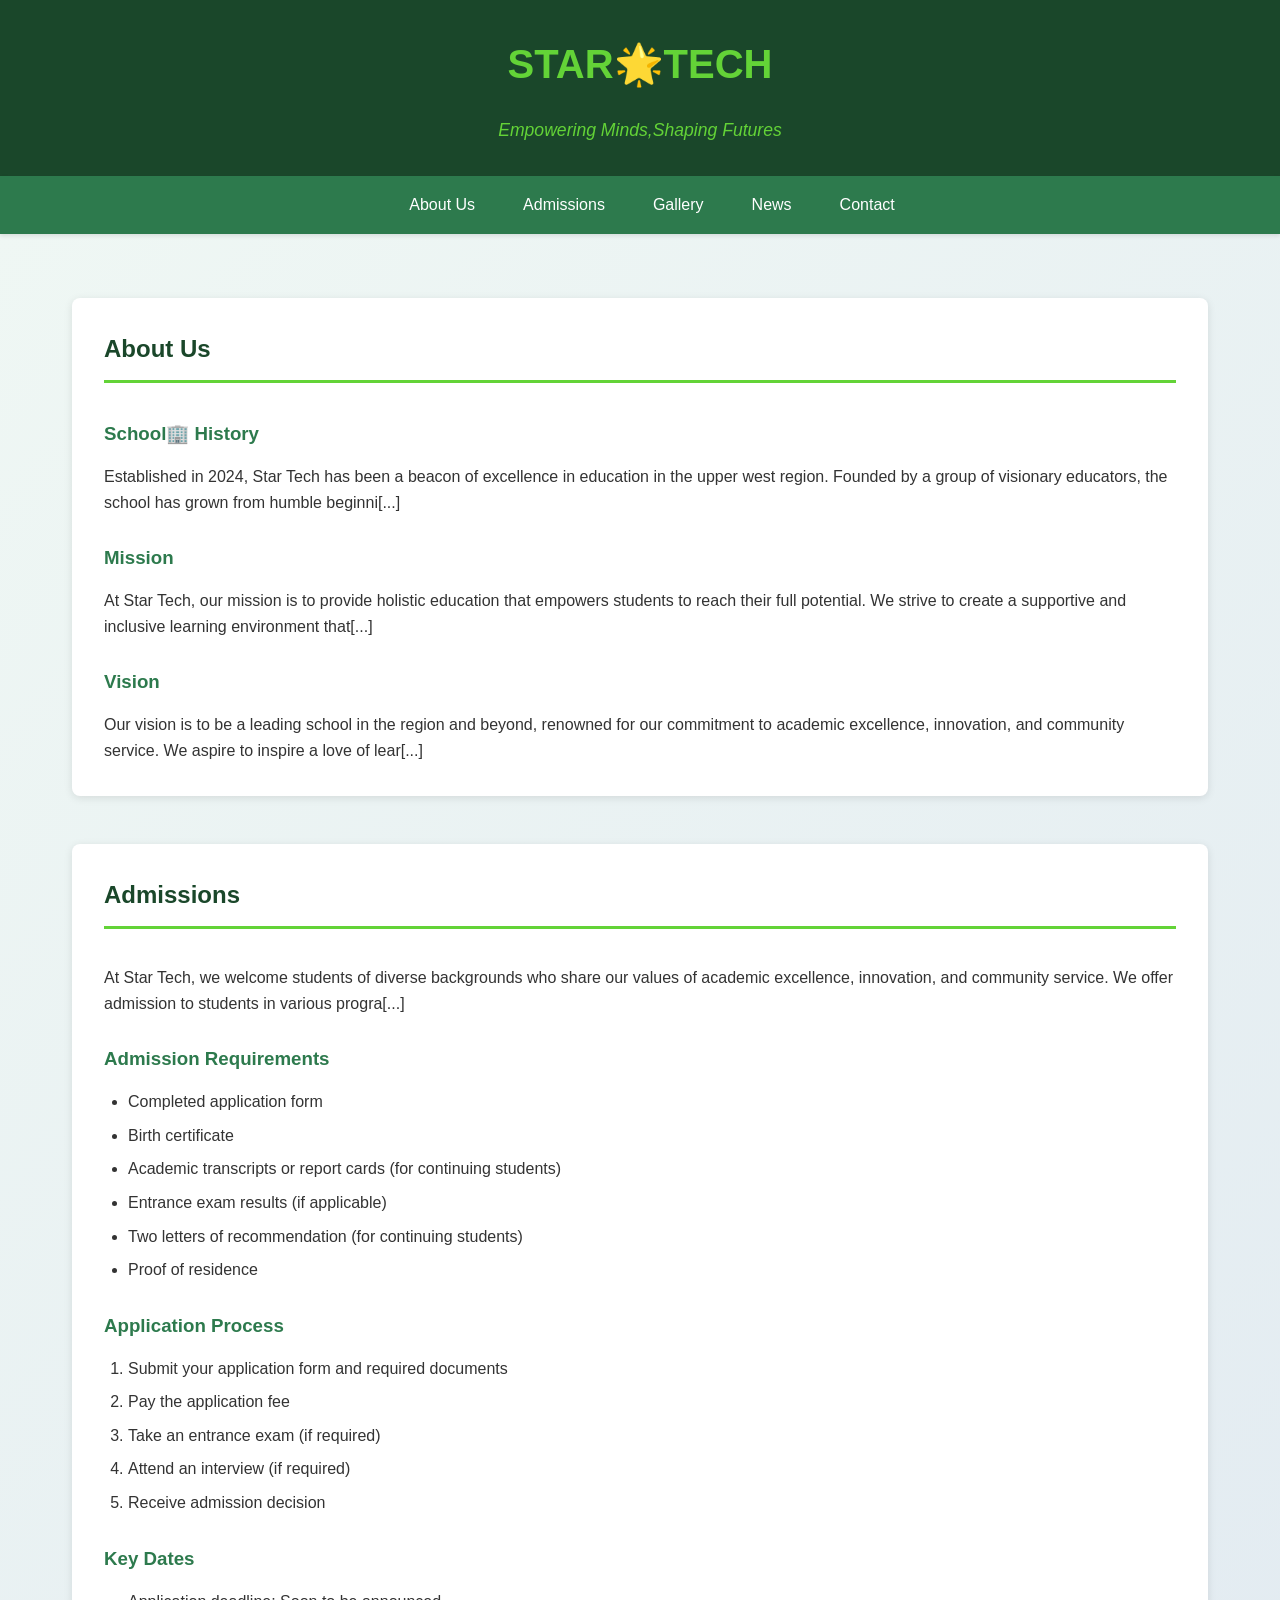
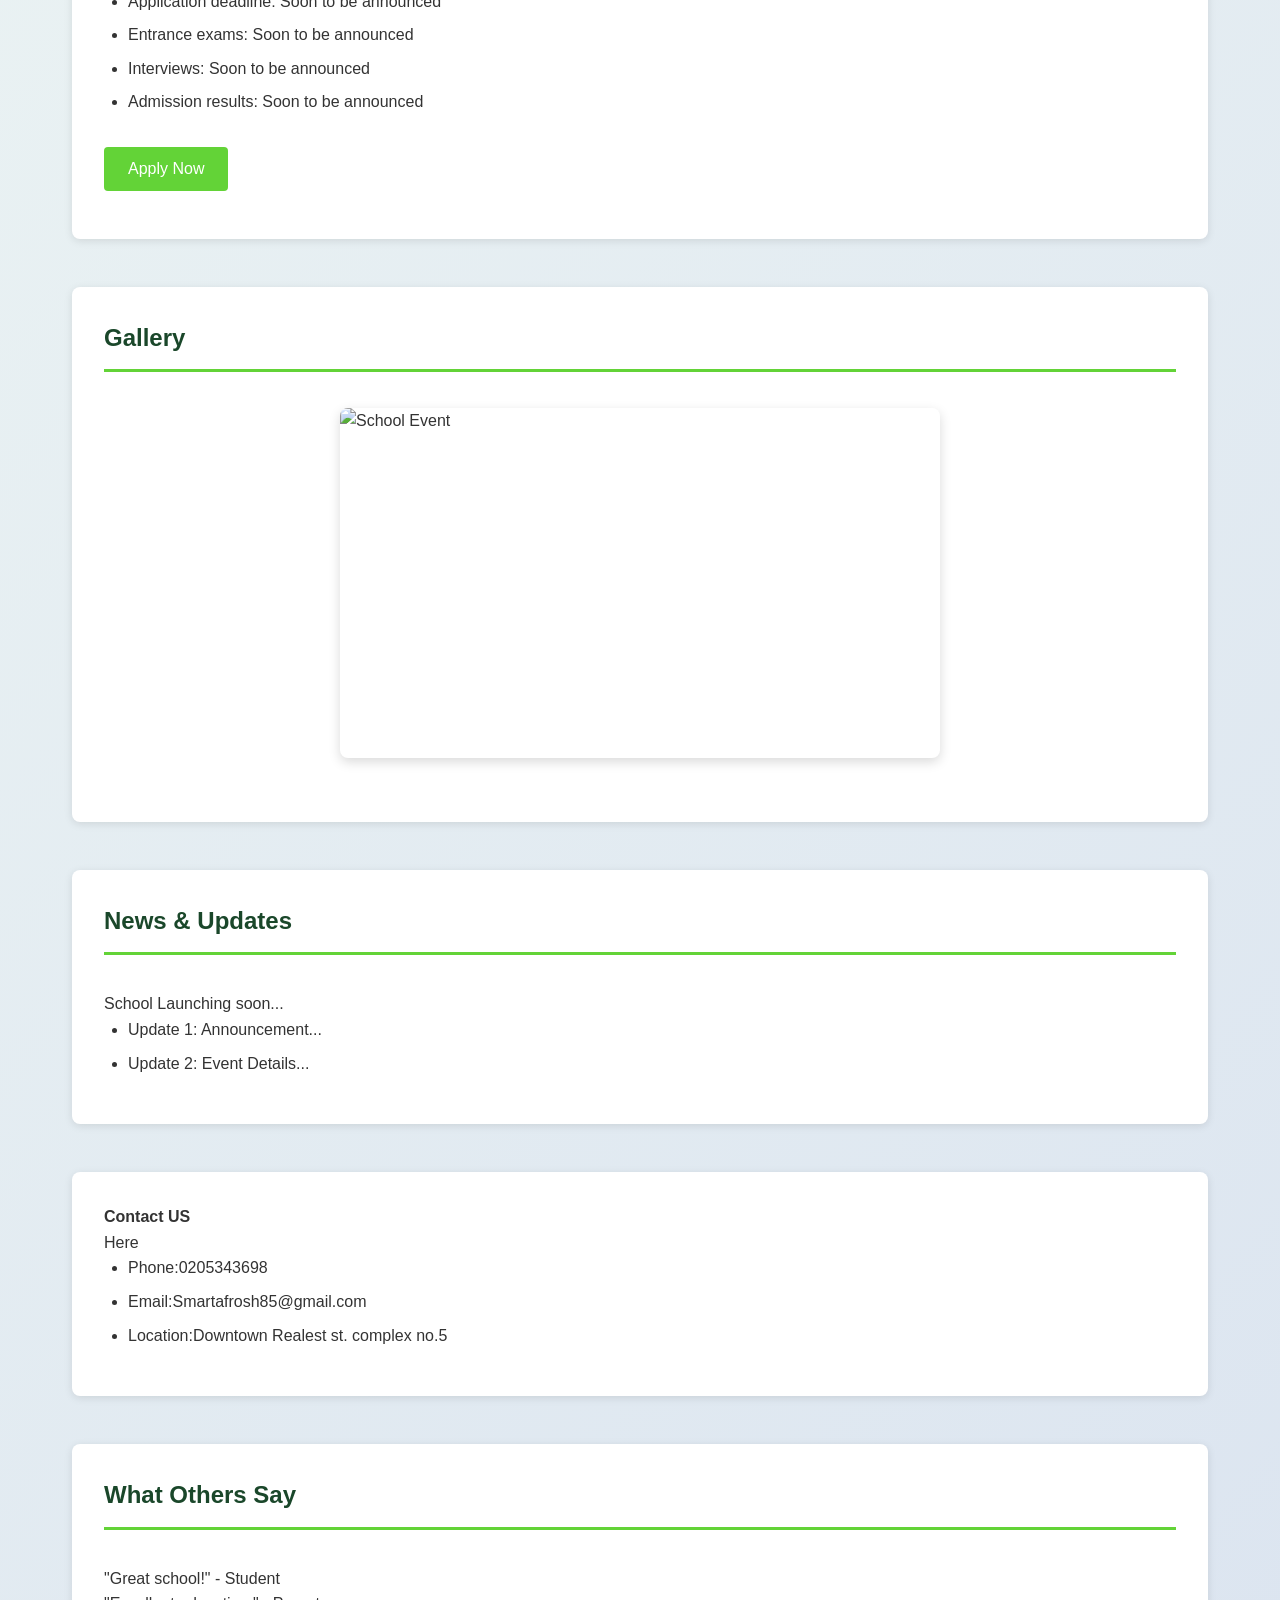
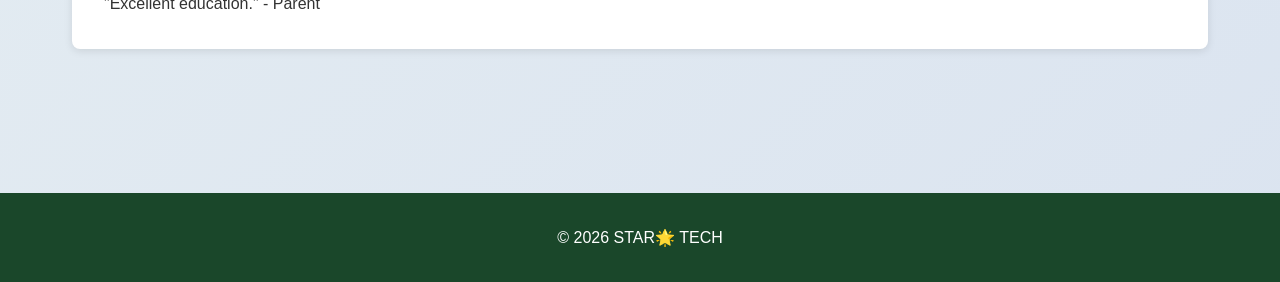
==== docs/index.html @ b2473ca6 "Create docs folder and move website files for GitHub Pages deployment" ====
<!DOCTYPE html>
<html lang="en">
<head>
    <meta charset="UTF-8">
    <meta name="viewport" content="width=device-width, initial-scale=1.0">
    <title>STAR🌟TECH ADMISSION</title>
    <link rel="stylesheet" href="style.css">
</head>
<body>
    <header>
        <h1>STAR🌟TECH</h1>
        <p>Empowering Minds,Shaping Futures</p>
    </header>
    <nav>
        <ul>
            <li><a href="#about">About Us</a></li>
            <li><a href="#admission">Admissions</a></li>
            <li><a href="#gallery">Gallery</a></li>
            <li><a href="#news">News</a></li>
            <li><a href="#contact">Contact</a></li>
        </ul>
    </nav>
<main>
    <section id="about">
        <h2>About Us</h2>
        <h3>School🏢 History</h3>
        <p>Established in 2024, Star Tech has been a beacon of excellence in education in the upper west region. Founded by a group of visionary educators, the school has grown from humble beginni[...]
        
        <h3>Mission</h3>
        <p>At Star Tech, our mission is to provide holistic education that empowers students to reach their full potential. We strive to create a supportive and inclusive learning environment that[...]
        
        <h3>Vision</h3>
        <p>Our vision is to be a leading school in the region and beyond, renowned for our commitment to academic excellence, innovation, and community service. We aspire to inspire a love of lear[...]
    </section>

    <section id="admission">
        <h2>Admissions</h2>
        <p>At Star Tech, we welcome students of diverse backgrounds who share our values of academic excellence, innovation, and community service. We offer admission to students in various progra[...]
        
        <h3>Admission Requirements</h3>
        <ul>
            <li>Completed application form</li>
            <li>Birth certificate</li>
            <li>Academic transcripts or report cards (for continuing students)</li>
            <li>Entrance exam results (if applicable)</li>
            <li>Two letters of recommendation (for continuing students)</li>
            <li>Proof of residence</li>
        </ul>
        
        <h3>Application Process</h3>
        <ol>
            <li>Submit your application form and required documents</li>
            <li>Pay the application fee</li>
            <li>Take an entrance exam (if required)</li>
            <li>Attend an interview (if required)</li>
            <li>Receive admission decision</li>
        </ol>
        
        <h3>Key Dates</h3>
        <ul>
            <li>Application deadline: Soon to be announced</li>
            <li>Entrance exams: Soon to be announced</li>
            <li>Interviews: Soon to be announced</li>
            <li>Admission results: Soon to be announced</li>
        </ul>
        
        <button onclick="showForm()">Apply Now</button>
        
        <div id="apply-form" style="display:none;">
            <h3>Application Form</h3>
            <form id="application-form">
                <label for="name">Full Name:</label>
                <input type="text" name="name" id="name" placeholder="Enter your full name" required>

                <label for="gender">Gender:</label>
                <select name="gender" id="gender" required>
                    <option value="">Select gender</option>
                    <option value="Male">Male</option>
                    <option value="Female">Female</option>
                    <option value="Other">Other</option>
                </select>
                
                <label for="email">Email Address:</label>
                <input type="email" name="email" id="email" placeholder="you@example.com" required>
                
                <label for="phone">Phone Number:</label>
                <input type="tel" name="phone" id="phone" placeholder="+233 20 000 0000" required>
                
                <label for="program">Program:</label>
                <select name="program" id="program" required>
                    <option value="">Select a program</option>
                    <option value="KG1">KG1</option>
                    <option value="KG2">KG2</option>
                    <option value="KG3">KG3</option>
                    <option value="JHS">JHS</option>
                    <option value="IB">International Baccalaureate</option>
                </select>
                
                <label for="message">Additional Information:</label>
                <textarea name="message" id="message" rows="5" placeholder="Share anything important about the applicant"></textarea>
                
                <button type="submit">Submit Application</button>
                <div id="application-status" aria-live="polite" style="display:none; margin-top:1em;"></div>
            </form>
        </div>
    </section>
    <section id="gallery">
        <h2>Gallery</h2>
        <div class="slider">
        <img src="image1.jpg" alt="School Event">
        <img src="image2.jpg" alt="School Facility">
        <img src="image3.jpg" alt="School Event">
        </div>
    </section>
    <section id="news">
        <h2>News & Updates</h2>
        <p>School Launching soon...</p>

    <ul>
       <li>Update 1: Announcement...</li>
       <li>Update 2: Event Details...</li>
    </ul>
    </section>
    <section id="contact">
        <h4>Contact US</h4>
        <P>Here</P>

    <ul>
        <li>Phone:0205343698</li>
        <li>Email:Smartafrosh85@gmail.com</li>
        <li>Location:Downtown Realest st. complex no.5</li>
    </ul>    
    </section>
    <section id="testimonials">
        <h2>What Others Say</h2>
        <p>"Great school!" - Student</p>
        <p>"Excellent education." - Parent</p>
    </section>
</main>
<footer>
    <p>&copy; 2026 STAR🌟  TECH</p>
</footer>
<script src="script.js"></script>
</body>
</html>
---- docs/style.css ----
:root {
    --primary-color: #1a472a;
    --secondary-color: #2d7a4d;
    --accent-color: #63d337;
    --light-bg: #f0f8f4;
    --text-color: #333;
}

* {
    margin: 0;
    padding: 0;
    box-sizing: border-box;
}

body {
    font-family: 'Segoe UI', Tahoma, Geneva, Verdana, sans-serif;
    background: linear-gradient(135deg, #f0f8f4 0%, #dbe4f0 100%);
    color: var(--text-color);
    line-height: 1.6;
}
header {
    background-color: var(--primary-color);
    color: var(--accent-color);
    padding: 2em;
    text-align: center;
    box-shadow: 0 4px 6px rgba(0, 0, 0, 0.1);
}

header h1 {
    font-size: 2.5em;
    margin-bottom: 0.5em;
}

header p {
    font-size: 1.1em;
    font-style: italic;
}
nav {
    background-color: var(--secondary-color);
    padding: 0;
    box-shadow: 0 2px 4px rgba(0, 0, 0, 0.1);
}

nav ul {
    list-style: none;
    display: flex;
    justify-content: center;
    flex-wrap: wrap;
}

nav li {
    margin: 0;
}

nav a {
    display: block;
    padding: 1em 1.5em;
    color: white;
    text-decoration: none;
    transition: background-color 0.3s ease;
}

nav a:hover {
    background-color: var(--accent-color);
    color: var(--primary-color);
}
main {
    padding: 3em 2em;
    max-width: 1200px;
    margin: 0 auto;
}

section {
    margin-bottom: 3em;
    background-color: white;
    padding: 2em;
    border-radius: 8px;
    box-shadow: 0 2px 8px rgba(0, 0, 0, 0.1);
}

section h2 {
    color: var(--primary-color);
    border-bottom: 3px solid var(--accent-color);
    padding-bottom: 0.5em;
    margin-bottom: 1.5em;
}

section h3 {
    color: var(--secondary-color);
    margin-top: 1.5em;
    margin-bottom: 0.8em;
}

ul, ol {
    margin-left: 1.5em;
    margin-bottom: 1em;
}

li {
    margin-bottom: 0.5em;
}
button {
    background-color: var(--accent-color);
    color: white;
    padding: 0.8em 1.5em;
    border: none;
    border-radius: 4px;
    cursor: pointer;
    font-size: 1em;
    transition: all 0.3s ease;
    margin: 1em 0;
}

button:hover {
    background-color: var(--secondary-color);
    transform: translateY(-2px);
    box-shadow: 0 4px 8px rgba(0, 0, 0, 0.2);
}

button:active {
    transform: translateY(0);
}

#apply-form {
    background-color: var(--light-bg);
    padding: 2em;
    border-left: 5px solid var(--accent-color);
    border-radius: 4px;
    margin: 2em 0;
}

#apply-form h3 {
    color: var(--primary-color);
    margin-top: 0;
}

form label {
    display: block;
    margin-top: 1em;
    margin-bottom: 0.5em;
    color: var(--primary-color);
    font-weight: 500;
}

form input,
form select,
form textarea {
    width: 100%;
    padding: 0.8em;
    margin-bottom: 1em;
    border: 1px solid #ddd;
    border-radius: 4px;
    font-size: 1em;
    transition: border-color 0.3s ease, box-shadow 0.3s ease;
}

form textarea {
    min-height: 140px;
    resize: vertical;
}

form input:focus,
form select:focus,
form textarea:focus {
    outline: none;
    border-color: var(--accent-color);
    box-shadow: 0 0 8px rgba(99, 211, 55, 0.25);
}

#application-status {
    border-radius: 6px;
    padding: 1em;
    font-weight: 600;
}

.status-success {
    background-color: #e6f7e9;
    border: 1px solid #8ad986;
    color: #1f5c2a;
}

.status-error {
    background-color: #fdecea;
    border: 1px solid #e18b8b;
    color: #8a1f1f;
}

.status-info {
    background-color: #f3fbff;
    border: 1px solid #88c5ea;
    color: #1a536d;
}

#apply-form {
    background-color: var(--light-bg);
    padding: 2em;
    border-left: 5px solid var(--accent-color);
    border-radius: 12px;
    margin: 2em 0;
    max-width: 700px;
}

button[type="submit"] {
    background-color: var(--primary-color);
    width: 100%;
    margin-top: 1em;
    box-shadow: 0 4px 10px rgba(0, 0, 0, 0.08);
}

button[type="submit"]:hover {
    background-color: var(--secondary-color);
}

button[type="submit"] {
    background-color: var(--primary-color);
    width: 100%;
    margin-top: 1em;
}

button[type="submit"]:hover {
    background-color: var(--secondary-color);
}
.slider {
    position: relative;
    width: 100%;
    max-width: 600px;
    height: 350px;
    margin: 2em auto;
    overflow: hidden;
    border-radius: 8px;
    box-shadow: 0 4px 12px rgba(0, 0, 0, 0.15);
}

.slider img {
    position: absolute;
    width: 100%;
    height: 100%;
    object-fit: cover;
    opacity: 0;
    transition: opacity 0.8s ease-in-out;
}

.slider img.active {
    opacity: 1;
}
footer {
    background-color: var(--primary-color);
    color: white;
    text-align: center;
    padding: 2em;
    margin-top: 3em;
}

@media (max-width: 768px) {
    header h1 {
        font-size: 2em;
    }
    
    nav ul {
        flex-direction: column;
    }
    
    nav a {
        padding: 0.8em 1em;
    }
    
    main {
        padding: 1.5em 1em;
    }
    
    section {
        padding: 1.5em;
    }
    
    #apply-form {
        width: 100%;
    }
    
    .slider {
        height: 250px;
    }
}
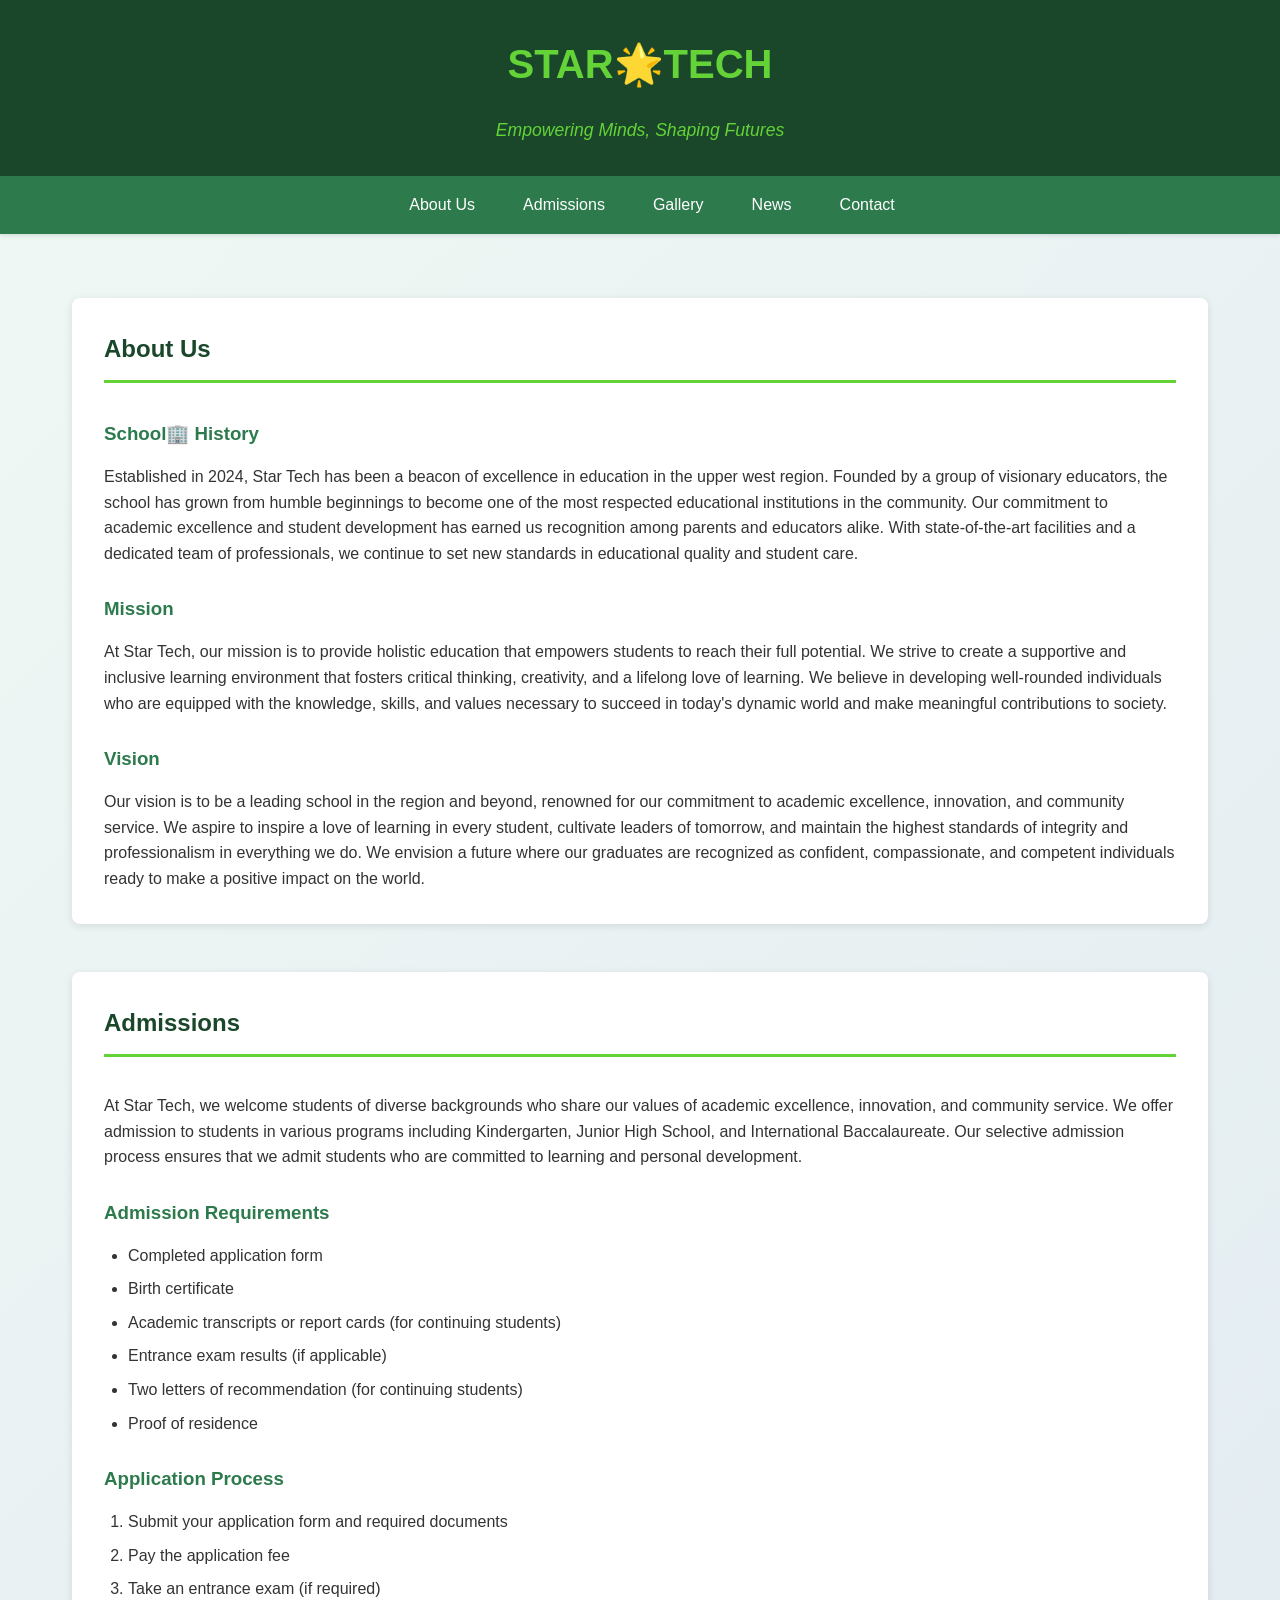
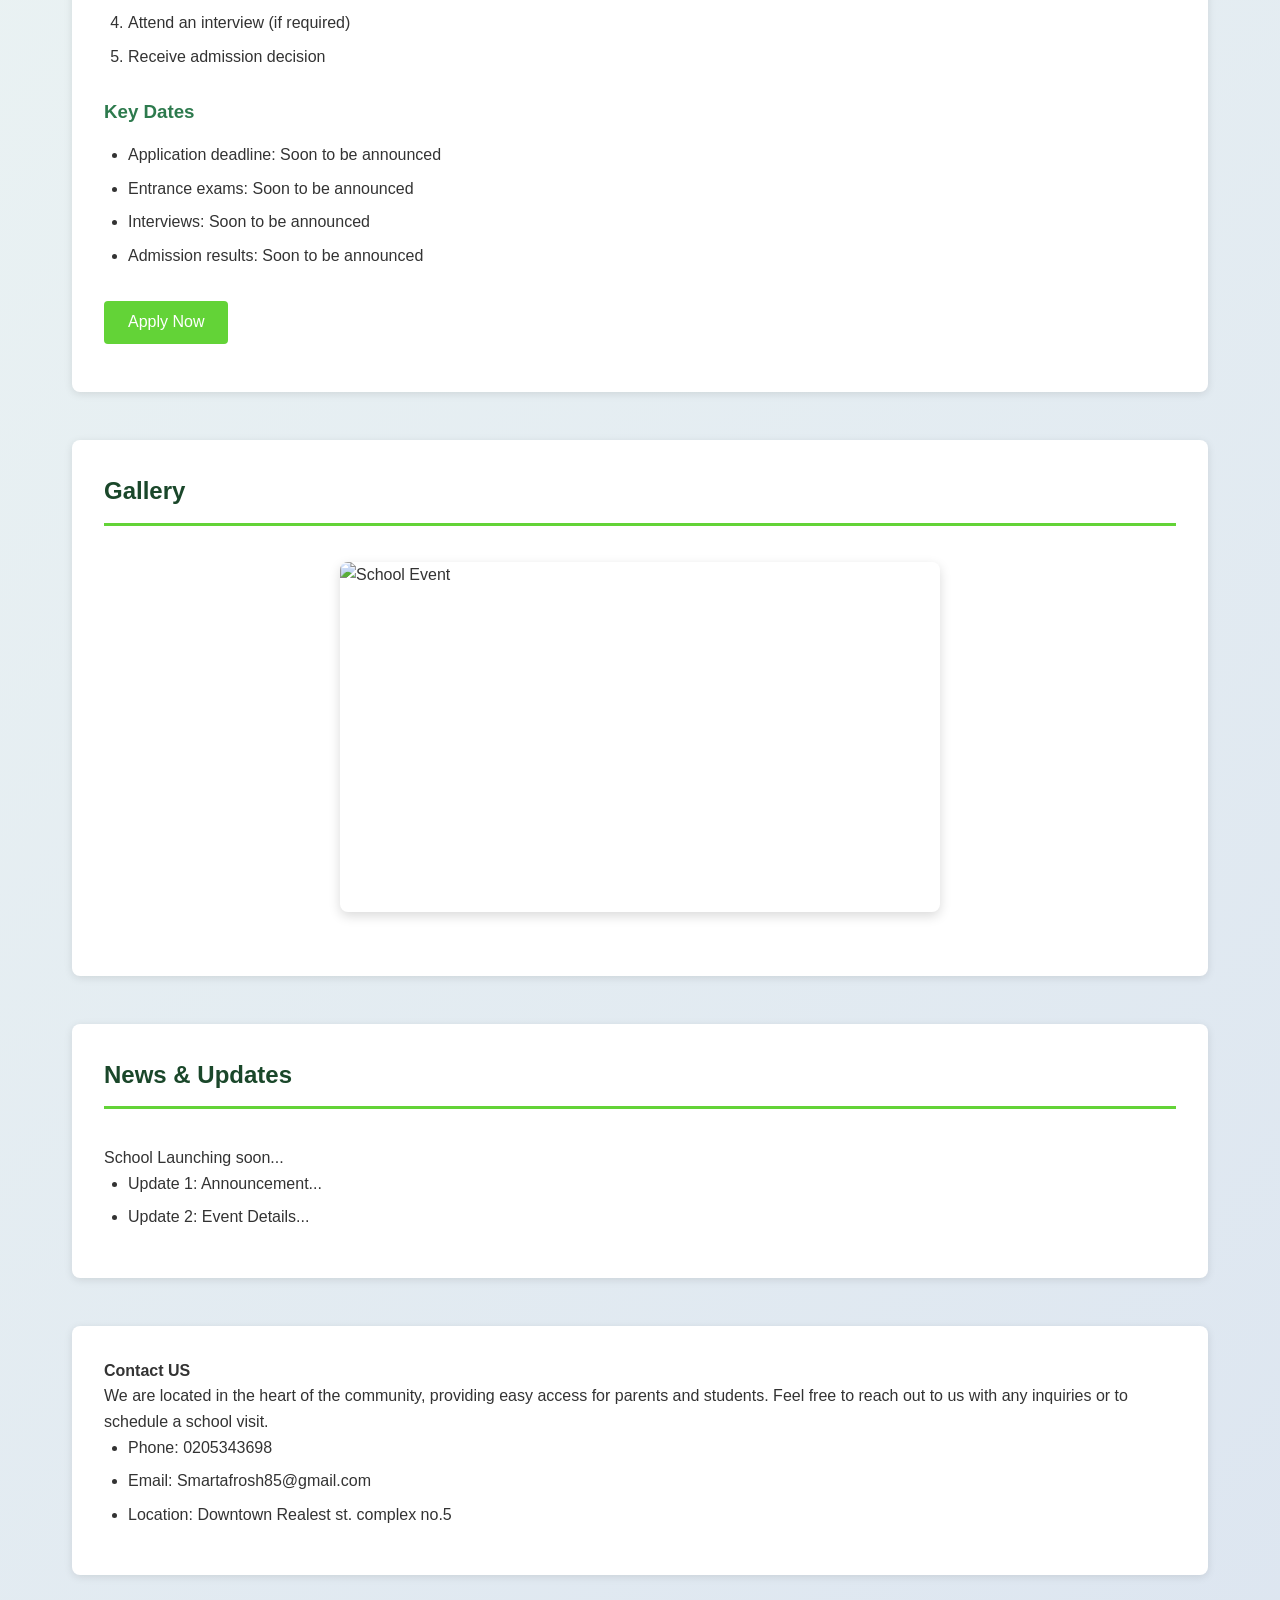
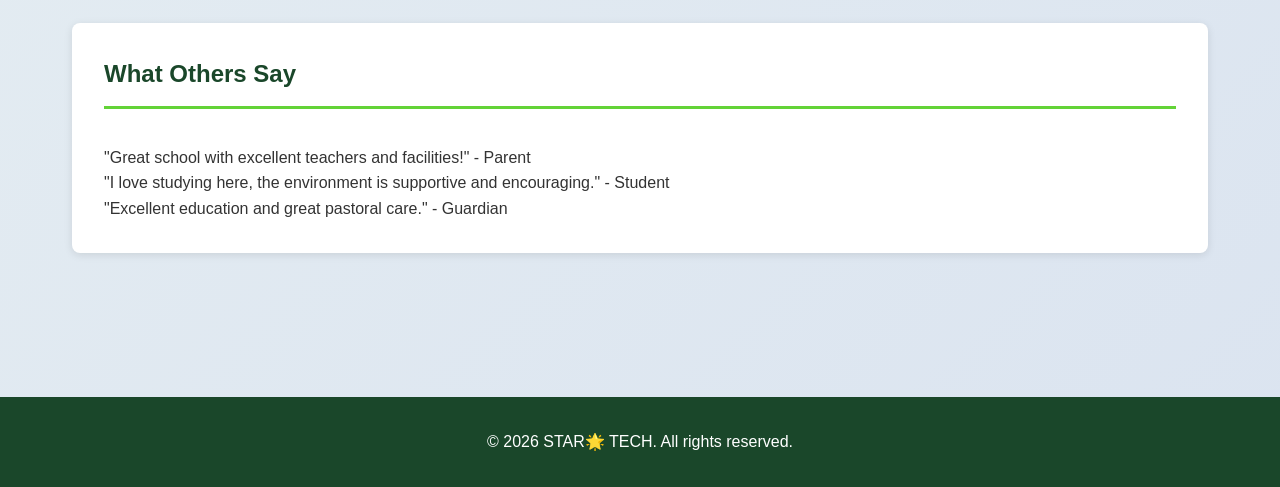
==== commit afb9c475: "Fix truncated school information content" ====
--- a/docs/index.html
+++ b/docs/index.html
@@ -9,7 +9,7 @@
 <body>
     <header>
         <h1>STAR🌟TECH</h1>
-        <p>Empowering Minds,Shaping Futures</p>
+        <p>Empowering Minds, Shaping Futures</p>
     </header>
     <nav>
         <ul>
@@ -24,18 +24,18 @@
     <section id="about">
         <h2>About Us</h2>
         <h3>School🏢 History</h3>
-        <p>Established in 2024, Star Tech has been a beacon of excellence in education in the upper west region. Founded by a group of visionary educators, the school has grown from humble beginni[...]
+        <p>Established in 2024, Star Tech has been a beacon of excellence in education in the upper west region. Founded by a group of visionary educators, the school has grown from humble beginnings to become one of the most respected educational institutions in the community. Our commitment to academic excellence and student development has earned us recognition among parents and educators alike. With state-of-the-art facilities and a dedicated team of professionals, we continue to set new standards in educational quality and student care.</p>
         
         <h3>Mission</h3>
-        <p>At Star Tech, our mission is to provide holistic education that empowers students to reach their full potential. We strive to create a supportive and inclusive learning environment that[...]
+        <p>At Star Tech, our mission is to provide holistic education that empowers students to reach their full potential. We strive to create a supportive and inclusive learning environment that fosters critical thinking, creativity, and a lifelong love of learning. We believe in developing well-rounded individuals who are equipped with the knowledge, skills, and values necessary to succeed in today's dynamic world and make meaningful contributions to society.</p>
         
         <h3>Vision</h3>
-        <p>Our vision is to be a leading school in the region and beyond, renowned for our commitment to academic excellence, innovation, and community service. We aspire to inspire a love of lear[...]
+        <p>Our vision is to be a leading school in the region and beyond, renowned for our commitment to academic excellence, innovation, and community service. We aspire to inspire a love of learning in every student, cultivate leaders of tomorrow, and maintain the highest standards of integrity and professionalism in everything we do. We envision a future where our graduates are recognized as confident, compassionate, and competent individuals ready to make a positive impact on the world.</p>
     </section>
 
     <section id="admission">
         <h2>Admissions</h2>
-        <p>At Star Tech, we welcome students of diverse backgrounds who share our values of academic excellence, innovation, and community service. We offer admission to students in various progra[...]
+        <p>At Star Tech, we welcome students of diverse backgrounds who share our values of academic excellence, innovation, and community service. We offer admission to students in various programs including Kindergarten, Junior High School, and International Baccalaureate. Our selective admission process ensures that we admit students who are committed to learning and personal development.</p>
         
         <h3>Admission Requirements</h3>
         <ul>
@@ -123,22 +123,23 @@
     </section>
     <section id="contact">
         <h4>Contact US</h4>
-        <P>Here</P>
+        <p>We are located in the heart of the community, providing easy access for parents and students. Feel free to reach out to us with any inquiries or to schedule a school visit.</p>
 
     <ul>
-        <li>Phone:0205343698</li>
-        <li>Email:Smartafrosh85@gmail.com</li>
-        <li>Location:Downtown Realest st. complex no.5</li>
+        <li>Phone: 0205343698</li>
+        <li>Email: Smartafrosh85@gmail.com</li>
+        <li>Location: Downtown Realest st. complex no.5</li>
     </ul>    
     </section>
     <section id="testimonials">
         <h2>What Others Say</h2>
-        <p>"Great school!" - Student</p>
-        <p>"Excellent education." - Parent</p>
+        <p>"Great school with excellent teachers and facilities!" - Parent</p>
+        <p>"I love studying here, the environment is supportive and encouraging." - Student</p>
+        <p>"Excellent education and great pastoral care." - Guardian</p>
     </section>
 </main>
 <footer>
-    <p>&copy; 2026 STAR🌟  TECH</p>
+    <p>&copy; 2026 STAR🌟 TECH. All rights reserved.</p>
 </footer>
 <script src="script.js"></script>
 </body>
